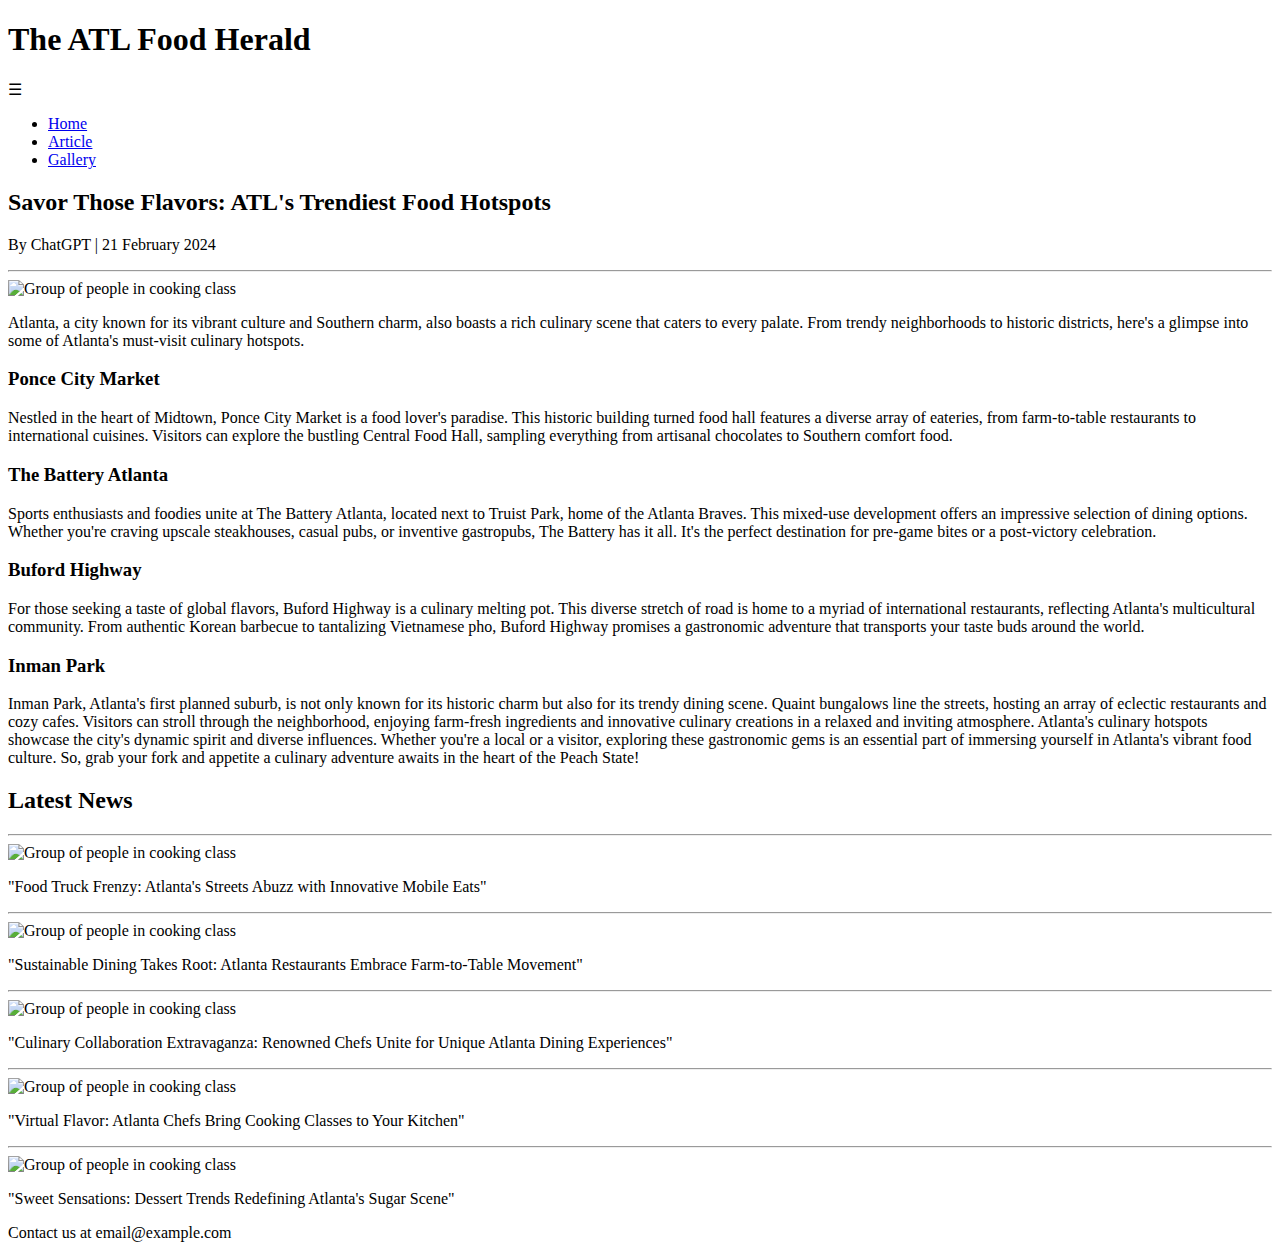
==== index.html @ 8f8730e5 "Initial commit" ====
<!DOCTYPE html>
<html lang="en">
<head>
    <meta charset="UTF-8">
    <meta name="viewport" content="width=device-width, initial-scale=1.0">
    <title>Landing Page</title>
    <link rel="stylesheet" href="css/style.css">
</head>
<body>
    <header>
        <h1> The ATL Food Herald </h1>
        <nav>
            <div class="hamburger">☰</div>
            <ul>
                <li><a href="index.html">Home</a></li>
                <li><a href="article.html">Article</a></li>
                <li><a href="gallery.html">Gallery</a></li>
            </ul>
        </nav>
    </header>
    
    <main>
        <section class="Featured-Article">
            <h2>Savor Those Flavors: ATL's Trendiest Food Hotspots</h2>
            <p>By ChatGPT | 21 February 2024</p>
            <hr>
            <img src="images/KPot.jpg" alt="Group of people in cooking class" width="auto" height="600">
            <p> Atlanta, a city known for its vibrant culture and Southern charm, also boasts a rich culinary scene that caters to every palate. 
                From trendy neighborhoods to historic districts, here's a glimpse into some of Atlanta's must-visit culinary hotspots.</p>
            <h3>Ponce City Market</h3>
            <p>Nestled in the heart of Midtown, Ponce City Market is a food lover's paradise. 
                This historic building turned food hall features a diverse array of eateries, from farm-to-table restaurants to international cuisines. 
                Visitors can explore the bustling Central Food Hall, sampling everything from artisanal chocolates to Southern comfort food.</p>
            <h3>The Battery Atlanta</h3>
            <p>Sports enthusiasts and foodies unite at The Battery Atlanta, located next to Truist Park, home of the Atlanta Braves. 
                This mixed-use development offers an impressive selection of dining options. Whether you're craving upscale steakhouses, casual pubs, or inventive gastropubs, The Battery has it all. 
                It's the perfect destination for pre-game bites or a post-victory celebration.</p>
            <h3>Buford Highway</h3>
            <p>For those seeking a taste of global flavors, Buford Highway is a culinary melting pot. This diverse stretch of road is home to a myriad of international restaurants, reflecting Atlanta's multicultural community. 
                From authentic Korean barbecue to tantalizing Vietnamese pho, Buford Highway promises a gastronomic adventure that transports your taste buds around the world.</p>
            <h3>Inman Park</h3>
            <p>Inman Park, Atlanta's first planned suburb, is not only known for its historic charm but also for its trendy dining scene. Quaint bungalows line the streets, hosting an array of eclectic restaurants and cozy cafes. Visitors can stroll through the neighborhood, enjoying farm-fresh ingredients and innovative culinary creations in a relaxed and inviting atmosphere.

                Atlanta's culinary hotspots showcase the city's dynamic spirit and diverse influences.
                 Whether you're a local or a visitor, exploring these gastronomic gems is an essential part of immersing yourself in Atlanta's vibrant food culture. 
                So, grab your fork and appetite a culinary adventure awaits in the heart of the Peach State!</p>
        </section>

        <section class="Latest-News">
            <h2>Latest News</h2>
            <hr>
            <img src="images/Buena.webp" alt="Group of people in cooking class" width="auto" height="150">
            <p>"Food Truck Frenzy: Atlanta's Streets Abuzz with Innovative Mobile Eats" </p>
            <hr>
            <img src="images/Garden.jpg" alt="Group of people in cooking class" width="auto" height="150">
            <p>"Sustainable Dining Takes Root: Atlanta Restaurants Embrace Farm-to-Table Movement"</p> 
            <hr>
            <img src="images/Plating.jpeg" alt="Group of people in cooking class" width="auto" height="150">
            <p>"Culinary Collaboration Extravaganza: Renowned Chefs Unite for Unique Atlanta Dining Experiences"</p>
            <hr>
            <img src="images/Cooking.jpg" alt="Group of people in cooking class" width="auto" height="150">
            <p>"Virtual Flavor: Atlanta Chefs Bring Cooking Classes to Your Kitchen"</p>
            <hr>
            <img src="images/Dessert.jpeg" alt="Group of people in cooking class" width="auto" height="150">
            <p> "Sweet Sensations: Dessert Trends Redefining Atlanta's Sugar Scene"</p>
        </section>
    </main>
    <script>
        document.querySelector('.hamburger').addEventListener('click',function() {
            document.querySelector('nav ul').classList.toggle('active');
        });
    </script>

    <footer>
        <p>Contact us at email@example.com</p>
    </footer>
</body>
</html>
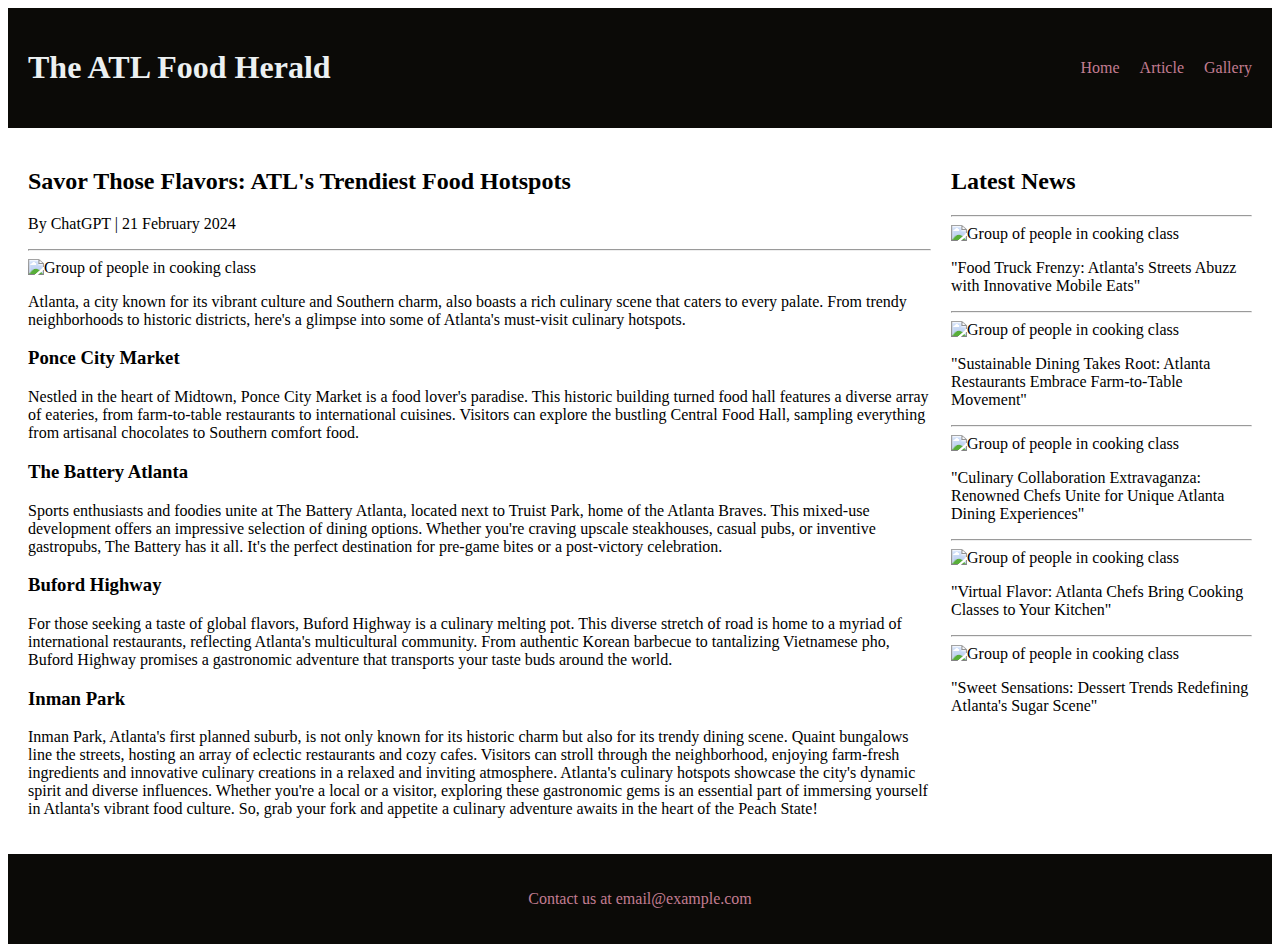
==== commit d3590269: "Update index.html" ====
--- a/index.html
+++ b/index.html
@@ -4,7 +4,7 @@
     <meta charset="UTF-8">
     <meta name="viewport" content="width=device-width, initial-scale=1.0">
     <title>Landing Page</title>
-    <link rel="stylesheet" href="css/style.css">
+    <link rel="stylesheet" type ="text/css" href="CSS/style.css">
 </head>
 <body>
     <header>
--- a/CSS/style.css
+++ b/CSS/style.css
@@ -0,0 +1,141 @@
+header {
+    display: flex;
+    justify-content: space-between;
+    align-items: center;
+    padding: 20px;
+    background-color: #0B0A07;
+    color:#ECF0F1 ;
+}
+
+nav ul {
+    list-style-type: none;
+    display: flex;
+    gap: 20px;
+}
+
+nav a {
+    text-decoration: none;
+    color: #C37D92;
+}
+
+main {
+    display: grid;
+    grid-template-columns: 3fr 1fr; /*3:1 ratio between content*/
+    gap: 20px;
+    padding: 20px;
+}
+
+footer {
+    display:flex;
+    justify-content: center;
+    align-items: center;
+    padding: 20px;
+    background-color: #0B0A07;
+    color: #C37D92;
+}
+
+.article-header {
+   display: flex;
+   flex-direction: column;
+   align-items: center;
+   gap: 10px;
+   padding: 20px; 
+}
+
+.article-content {
+    display: grid;
+    grid-template-columns: 1fr; /*Single Column Layout*/
+    gap: 20px;
+    padding: 20px;
+}
+
+.sidebar {
+    display: flex;
+    flex-direction: column;
+    gap: 10px;
+}
+
+.advertisment {
+    padding: 10px;
+    border: 1px solid #4b4b4b;
+    text-align: center;
+}
+
+#Article1 {
+    text-align: center;
+}
+
+#Ad {
+    text-align: center;
+}
+
+.photo-gallery {
+    display: grid;
+    grid-template-columns: repeat(auto-fit,minmax(200px,1fr)); /*Responsive Grid*/
+    gap: 20px; /*Spaces Between Photos*/
+    padding: 20px;
+}
+
+.photo img {
+    width: 100%; /*Images are fully responsive within their containers*/
+    height: auto; /*Maintains aspect ratio*/
+}
+
+.slider {
+    margin:50px auto ;
+    width: 50%;
+}
+
+.img-box {
+    width: 100%;
+}
+
+.btn{
+    border: none;
+    outline: none;
+    background: #111;
+    padding: 10px 30px;
+    font-size: 20px;
+    color: #ddd;
+    cursor: pointer;
+    margin: 10px auto;
+}
+
+.btn:hover {
+    background: #C37D92;
+}
+
+nav {
+    display: flex;
+    justify-content: center; /*Center Nav Items*/
+    padding: 10px 0;
+}
+
+nav ul {
+    display: flex;
+    list-style: none;
+    gap: 20px;/*adjust gap between nav items*/
+}
+
+/* Hamburger Menu Style */
+.hamburger {
+    display: none;
+    cursor: pointer;
+}
+
+/* Hide regular navigation items on smaller screens */
+@media (max-width:768px) {
+    .hamburger {
+        display: block; /*Show Hamburger Menu*/
+    }
+
+    nav ul {
+        flex-direction: column;
+        display: none; /*initially hide nav items */
+    }
+
+    /* When clicking the hamburger menu, use JavaScript to toggle this class to display the items*/
+    nav ul.active {
+        display:flex; /* Display nav items in a column*/
+    }
+}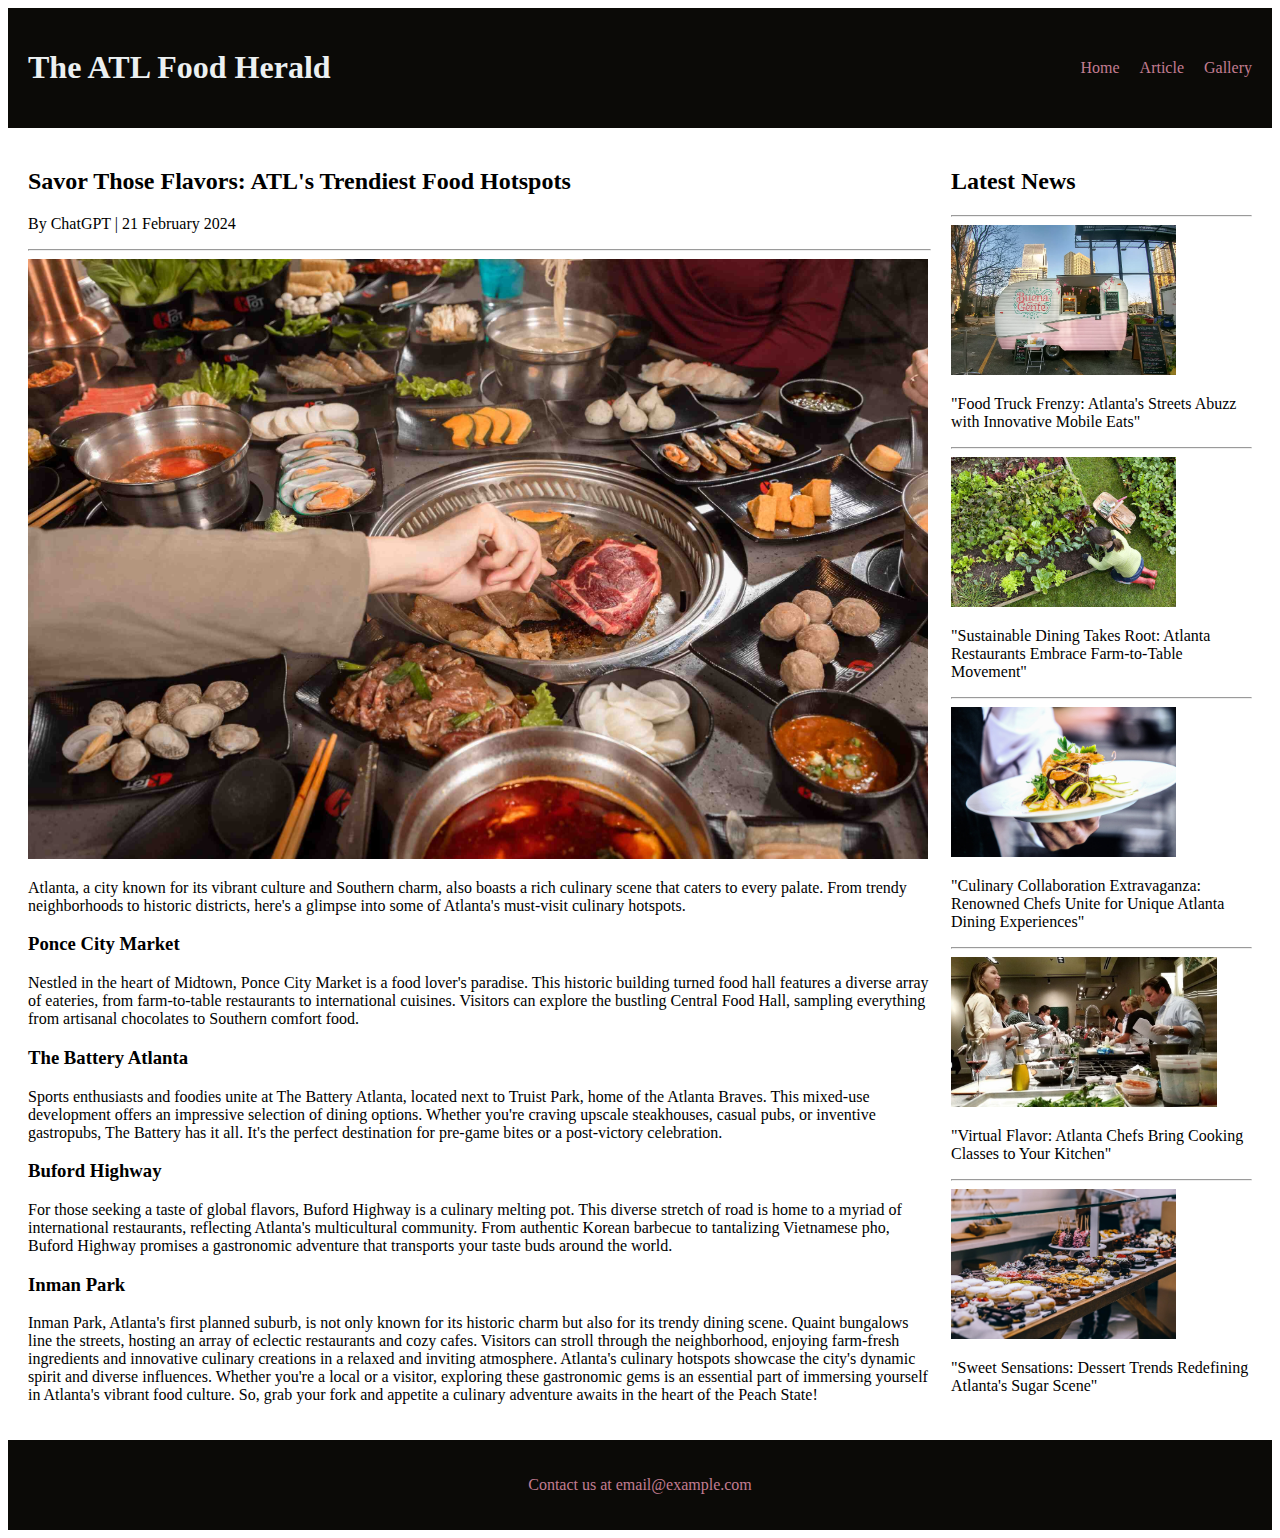
==== commit 1644969f: "8th" ====
--- a/index.html
+++ b/index.html
@@ -4,7 +4,7 @@
     <meta charset="UTF-8">
     <meta name="viewport" content="width=device-width, initial-scale=1.0">
     <title>Landing Page</title>
-    <link rel="stylesheet" type ="text/css" href="CSS/style.css">
+    <link rel="stylesheet" text ="CSS/text" href="CSS/style.css">
 </head>
 <body>
     <header>
@@ -24,7 +24,7 @@
             <h2>Savor Those Flavors: ATL's Trendiest Food Hotspots</h2>
             <p>By ChatGPT | 21 February 2024</p>
             <hr>
-            <img src="images/KPot.jpg" alt="Group of people in cooking class" width="auto" height="600">
+            <img src="Images/KPot.jpg" alt="Group of people in cooking class" width="auto" height="600">
             <p> Atlanta, a city known for its vibrant culture and Southern charm, also boasts a rich culinary scene that caters to every palate. 
                 From trendy neighborhoods to historic districts, here's a glimpse into some of Atlanta's must-visit culinary hotspots.</p>
             <h3>Ponce City Market</h3>
@@ -49,19 +49,19 @@
         <section class="Latest-News">
             <h2>Latest News</h2>
             <hr>
-            <img src="images/Buena.webp" alt="Group of people in cooking class" width="auto" height="150">
+            <img src="Images/Buena.webp" alt="Group of people in cooking class" width="auto" height="150">
             <p>"Food Truck Frenzy: Atlanta's Streets Abuzz with Innovative Mobile Eats" </p>
             <hr>
-            <img src="images/Garden.jpg" alt="Group of people in cooking class" width="auto" height="150">
+            <img src="Images/Garden.jpg" alt="Group of people in cooking class" width="auto" height="150">
             <p>"Sustainable Dining Takes Root: Atlanta Restaurants Embrace Farm-to-Table Movement"</p> 
             <hr>
-            <img src="images/Plating.jpeg" alt="Group of people in cooking class" width="auto" height="150">
+            <img src="Images/Plating.jpeg" alt="Group of people in cooking class" width="auto" height="150">
             <p>"Culinary Collaboration Extravaganza: Renowned Chefs Unite for Unique Atlanta Dining Experiences"</p>
             <hr>
-            <img src="images/Cooking.jpg" alt="Group of people in cooking class" width="auto" height="150">
+            <img src="Images/Cooking.jpg" alt="Group of people in cooking class" width="auto" height="150">
             <p>"Virtual Flavor: Atlanta Chefs Bring Cooking Classes to Your Kitchen"</p>
             <hr>
-            <img src="images/Dessert.jpeg" alt="Group of people in cooking class" width="auto" height="150">
+            <img src="Images/Dessert.jpeg" alt="Group of people in cooking class" width="auto" height="150">
             <p> "Sweet Sensations: Dessert Trends Redefining Atlanta's Sugar Scene"</p>
         </section>
     </main>
